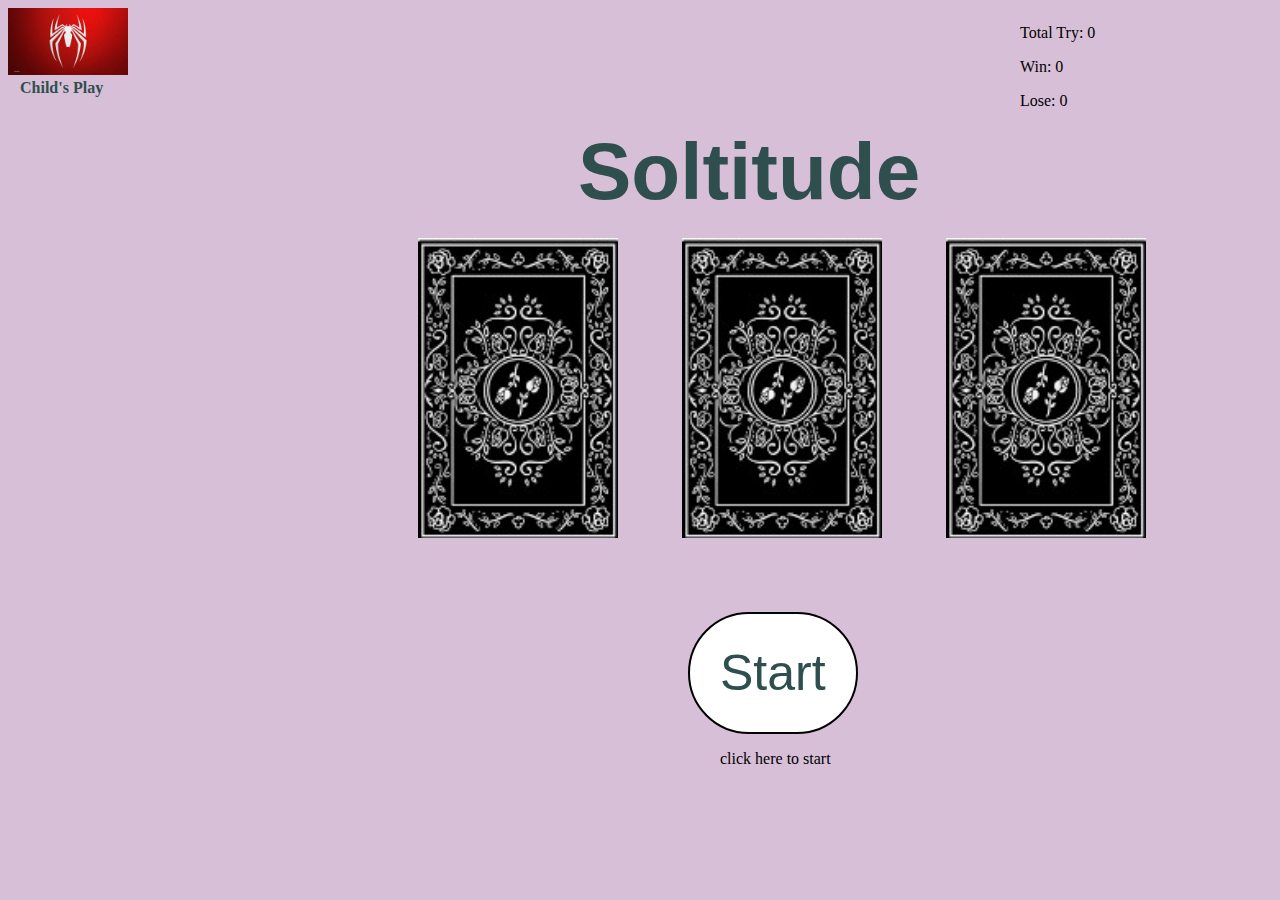
==== index.html @ dc8b823a "card game" ====
<!DOCTYPE html>
<html lang="en">

<head>
    <meta charset="UTF-8">
    <meta http-equiv="X-UA-Compatible" content="IE=edge">
    <meta name="viewport" content="width=device-width, initial-scale=1.0">
    <title>Document</title>
    <link rel="stylesheet" href="styling.css">
</head>

<body>
    <div id="header">
        <div id="sub-container">
            <img src="images/spider.jpg" alt="logo" id="logo"><br />

            <h4>Child's Play </h4>

        </div>

        <div id="sub-container2">
            <p id="Total">Total Try: 0</p>
            <p id="wins">Win: 0 </p>
            <p id="loses">Lose: 0 </p>

        </div>
    </div>
    <h1>Soltitude</h1>
    <div id="card-container">
        <!-- <img src="" alt="gif" id="gif"> -->
        <img src="images/back.jpg" alt="cardback" class="back" id="back1" onclick="imgclick('card1') ">
        <img src="images/back.jpg" alt="cardback" class="back" id="back2" onclick="imgclick('card2') ">
        <img src="images/back.jpg"alt="cardback" class="back" id="back3" onclick="imgclick('card3') ">
    </div>
    <p id="message"></p>
    <p id="message1"></p>
    <p id="message2"></p>

    <button onclick="start()" id="btn">Start</button>
    <!-- <button onclick="restart()" id="btn1"></button> -->
    
    <p>click here to start</p>
    
    <script src="app.js"></script>

</body>

</html>







<!-- <img src="images/ace.png" alt=""> -->
---- styling.css ----
body{
    
    background-color: thistle;
    /* background-color: darkslategray; */
    /* text-align: center; */

}
#card-container{
    padding-left:350px ;
    margin: 0 auto;
    margin-top: 20px;
    
}


figcaption{
    padding-left: 10px;
}
h4{
    margin-top: 0px;
    padding-left: 12px;
    color: darkslategray;
}
/* h1:first-letter{
    font-size: 100px;
} */
h1{
    font-family: 'Gill Sans', 'Gill Sans MT', Calibri, 'Trebuchet MS', sans-serif;
    font-size: 80px;
    color: darkslategray;
    margin:0 auto;
    padding-left:570px;
margin-top: 0px;
}
button{
    background-color: white;
    border-style: double;
    color:darkslategray;
    padding: 30px;
    font-size: 50px;
    margin-top: 20px;
    margin-left: 680px;
    border-radius: 100px
    
}
.back{
    width: 200px;
height: 300px;
margin-left:60px;

}

#logo{
    width: 40%;
}
img:hover{
    border: 2px solid red;
}

#message{
    font-size: 50px;
    color: darkslategray;
    margin-left:500px;
    /* margin-bottom: -50px; */
    /* margin-top: 10px; */

    /* text-decoration: underline; */
    /* text-align: center; */
/* margin: 0 auto; */
}
#message1{
    font-size: 50px;
    color: darkslategray;
    margin-left: 370px;
    /* margin-bottom: 10px; */
    /* margin-top: 10px; */

}
p{
margin-left: 712px;
/* display: inline; */
}
#header {
    display: flex;
}
/* #sub-container2{
     /* display: flex;  */
    /* flex-direction: row;  */
/* width: 00%; */
/* justify-items: center; */
/* display: inline-block; */
/* } */
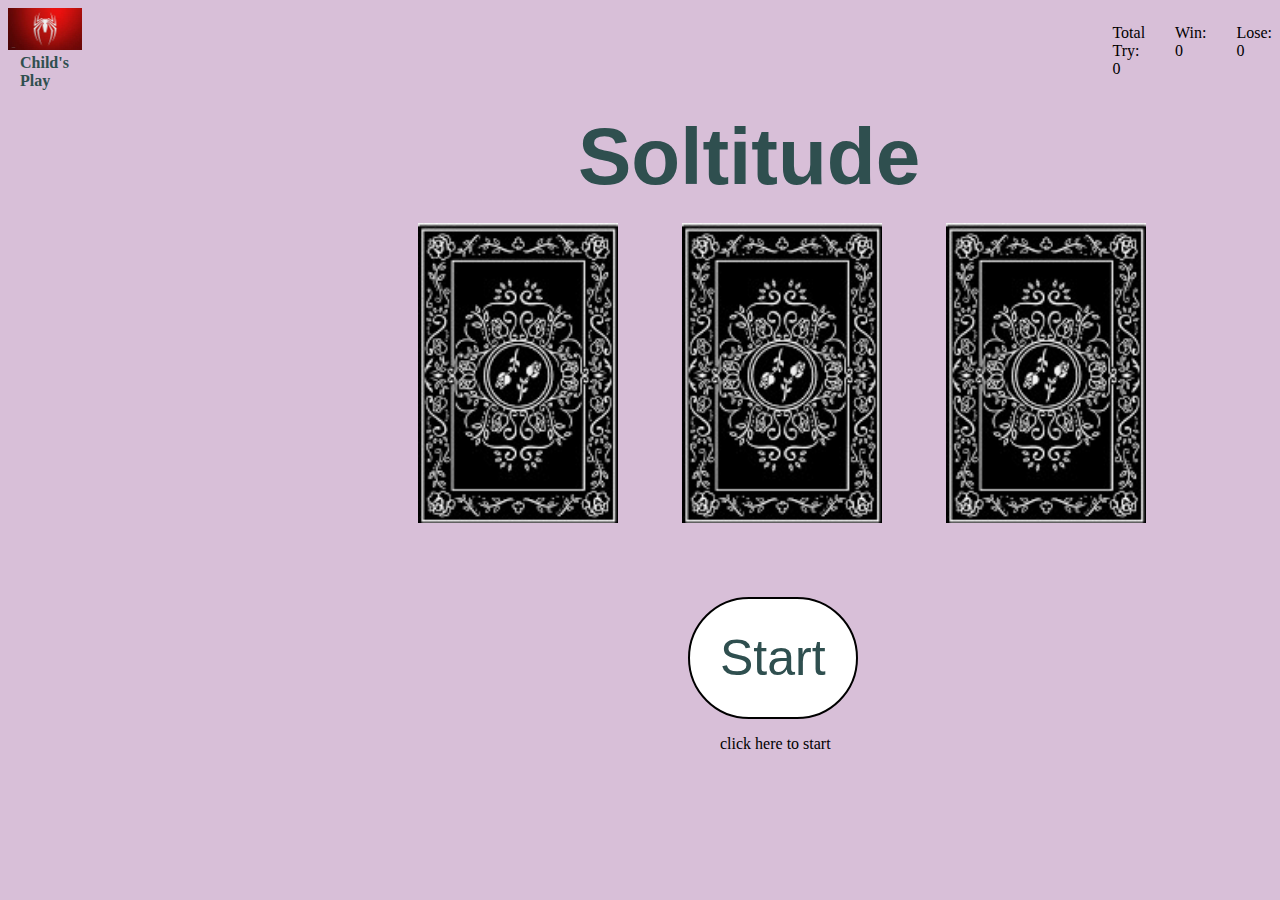
==== commit 60dfbf9f: "changes" ====
--- a/index.html
+++ b/index.html
@@ -39,7 +39,7 @@
     <button onclick="start()" id="btn">Start</button>
     <!-- <button onclick="restart()" id="btn1"></button> -->
     
-    <p>click here to start</p>
+    <p id="startmessage">click here to start</p>
     
     <script src="app.js"></script>
 
--- a/styling.css
+++ b/styling.css
@@ -51,10 +51,11 @@
 }
 
 #logo{
-    width: 40%;
+    width: 100%;
 }
 img:hover{
     border: 2px solid red;
+    /* border-image: 10px; */
 }
 
 #message{
@@ -76,17 +77,35 @@
     /* margin-top: 10px; */
 
 }
-p{
+#startmessage{
 margin-left: 712px;
 /* display: inline; */
 }
 #header {
     display: flex;
+    /* flex-direction: column; */
+    /* align-items: center; */
+    /* display: inline; */
+    /* justify-items: end; */
+    /* width: 100%; */
 }
-/* #sub-container2{
-     /* display: flex;  */
-    /* flex-direction: row;  */
-/* width: 00%; */
-/* justify-items: center; */
+#sub-container2{
+     display: flex; 
+     
+    /* flex-direction: row; */
+    /* align-items: left; */
+    /* gap: 3rem;  */
+width: 50%;
+margin-left: 1000px;
+
+/* ma: x; */
+/* margin-left: -500px; */
+/* justify-items: left; */
 /* display: inline-block; */
-/* } */+/* justify-content: right; */
+ }
+ #Total,#wins,#loses{
+  /* align-items: baseline; */
+    margin-left:30px;
+/* width: 20%; */
+ }